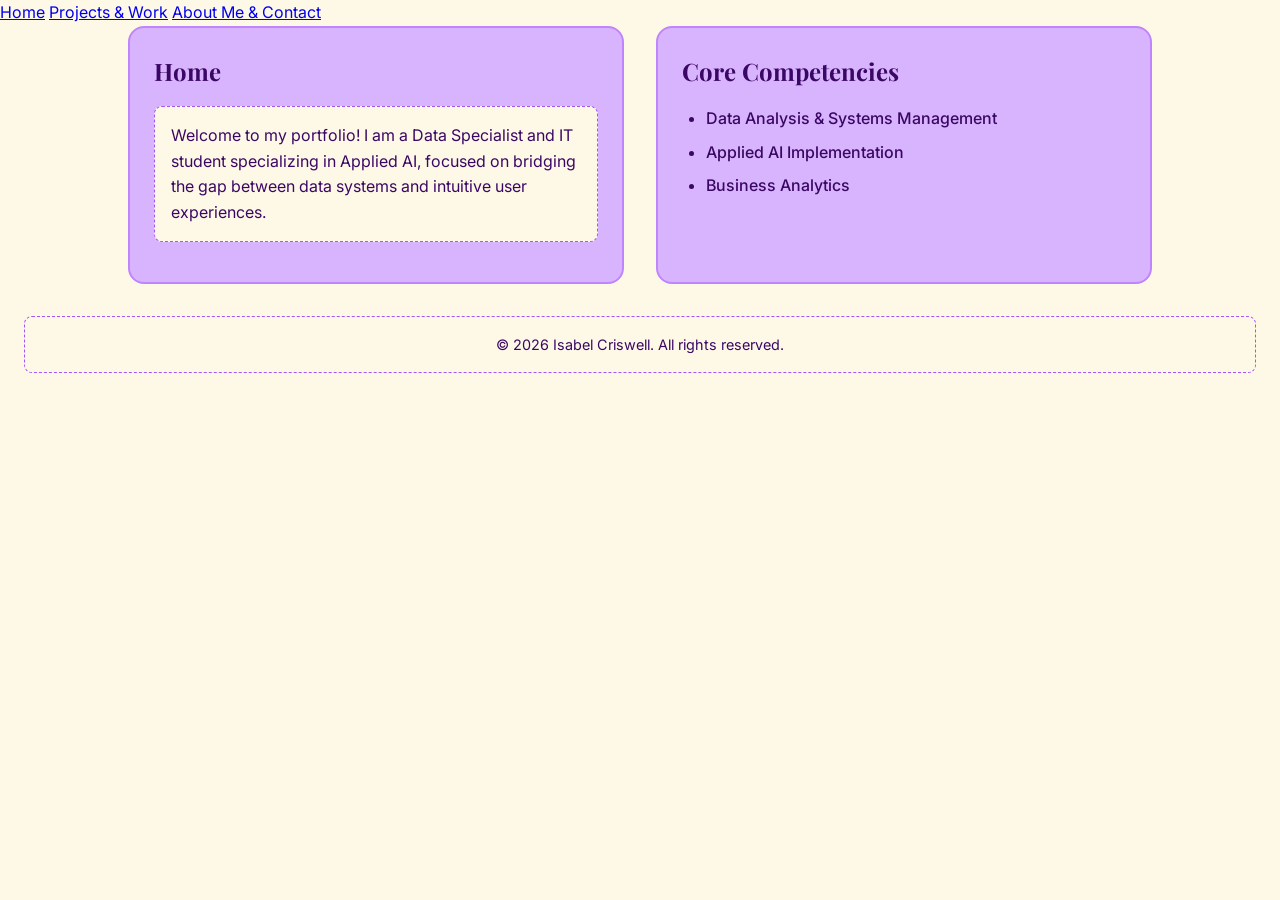
==== index.html @ f3558c69 "Initial commit for Project Milestone site" ====
<!DOCTYPE html>
<html lang="en">
<head>
    <meta charset="UTF-8">
    <meta name="viewport" content="width=device-width, initial-scale=1.0">
    <title>Document</title>
    
<!-- GOOGLE FONTS (Serif Heading + Sans-Serif Body) -->
    <link rel="preconnect" href="https://fonts.googleapis.com">
    <link rel="preconnect" href="https://fonts.gstatic.com" crossorigin>
    <link href="https://fonts.googleapis.com/css2?family=Inter:wght@400;500;600&family=Playfair+Display:wght@600;700&display=swap" rel="stylesheet">

    <!-- LINKED CSS FILE -->
    <link rel="stylesheet" href="style.css">
</head>
<body>
<!-- 1. NAVIGATION HEADER (Shared across all pages) -->
    <header>
        <nav>
            <a href="index.html">Home</a>
            <a href="projects.html">Projects &amp; Work</a>
            <a href="about.html">About Me &amp; Contact</a>
        </nav>
    </header>

    <!-- 2. MAIN HOMEPAGE CONTENT -->
    <main class="grid-container">
        <section class="card">
            <h1>Home</h1>
            <p>Welcome to my portfolio! I am a Data Specialist and IT student specializing in Applied AI, focused on bridging the gap between data systems and intuitive user experiences.</p>
        </section>

        <section class="card">
            <h2>Core Competencies</h2>
            <ul>
                <li>Data Analysis &amp; Systems Management</li>
                <li>Applied AI Implementation</li>
                <li>Business Analytics</li>
            </ul>
        </section>
    </main>

    <!-- 3. FOOTER -->
    <footer>
        <p>&copy; 2026 Isabel Criswell. All rights reserved.</p>
    </footer>
</body>
</html>
---- style.css ----
/* =========================================================
   PALETTE & TYPOGRAPHY
   - Background: Eggshell (#FEF9E7)
   - Accents / Cards: Soft Lilac (#D8B4FE)
   - Text & Nav: Dark Purple (#3B0764)
   - Fonts: Playfair Display (Serif) + Inter (Sans-Serif)
   ========================================================= */

* {
  box-sizing: border-box; /* Prevents horizontal scroll */
}

body {
  font-family: 'Inter', system-ui, -apple-system, sans-serif;
  background-color: #FEF9E7;
  color: #3B0764;
  line-height: 1.6;
  margin: 0;
  padding: 0;
}

/* Serif font for headings */
h1, h2, h3 {
  font-family: 'Playfair Display', Georgia, serif;
  color: #3B0764;
  margin-top: 0;
  margin-bottom: 16px; /* 8px system (16px) */
}

/* =========================================================
   1. FLEXBOX NAVIGATION (Header)
   Requirement: Flexbox multi-element layout & ID Selector (#main-nav)
   ========================================================= */
#main-nav {
  background-color: #3B0764;
  margin-bottom: 32px; /* 8px system (32px) */
  padding: 16px 24px;  /* 8px system (16px / 24px) */
  border-bottom: 4px solid #D8B4FE;
}

#main-nav nav {
  display: flex;
  flex-direction: column; /* Mobile first: stacked menu */
  align-items: center;
  gap: 16px; /* 8px system */
}

#main-nav a {
  color: #FEF9E7;
  text-decoration: none;
  font-weight: 600;
  letter-spacing: 0.5px;
}

#main-nav a:hover {
  color: #D8B4FE;
}

/* =========================================================
   2. CLASS SELECTOR (.card) & TYPE SELECTOR (p)
   ========================================================= */
.card {
  background-color: #D8B4FE;
  padding: 24px;              /* 8px system */
  border: 2px solid #C084FC;
  border-radius: 16px;        /* 8px system */
  height: 100%;
}

p {
  color: #3B0764;
  margin-top: 8px;            /* 8px system */
  margin-bottom: 16px;        /* 8px system */
  padding: 16px;              /* 8px system */
  border: 1px dashed #A855F7;
  background-color: #FEF9E7;
  border-radius: 8px;         /* 8px system */
}

ul {
  padding-left: 24px;
}

li {
  margin-bottom: 8px;
  font-weight: 500;
}

footer {
  text-align: center;
  padding: 24px;
  color: #581C87;
  font-size: 0.9rem;
}

/* =========================================================
   3. RESPONSIVENESS & MEDIA QUERIES
   ========================================================= */

/* Mobile Default (320px) */
.grid-container {
  display: block;
  padding: 0 16px;
  max-width: 100%;
}

.card {
  margin-bottom: 24px;
}

/* MEDIA QUERY 1: Tablet Breakpoint (768px and up) */
@media (min-width: 768px) {
  #main-nav nav {
    flex-direction: row;
    justify-content: center;
    gap: 32px;
  }

  .grid-container {
    display: grid;
    grid-template-columns: repeat(2, 1fr); /* 2-column Grid */
    gap: 24px;
    padding: 0 32px;
    max-width: 900px;
    margin: 0 auto;
  }

  .card {
    margin-bottom: 0;
  }
}

/* MEDIA QUERY 2: Desktop Breakpoint (1200px and up) */
@media (min-width: 1200px) {
  .grid-container {
    max-width: 1120px; /* Constrains line length for desktop */
    gap: 32px;
    padding: 0 48px;
  }

  #main-nav {
    padding: 24px 48px;
  }
}
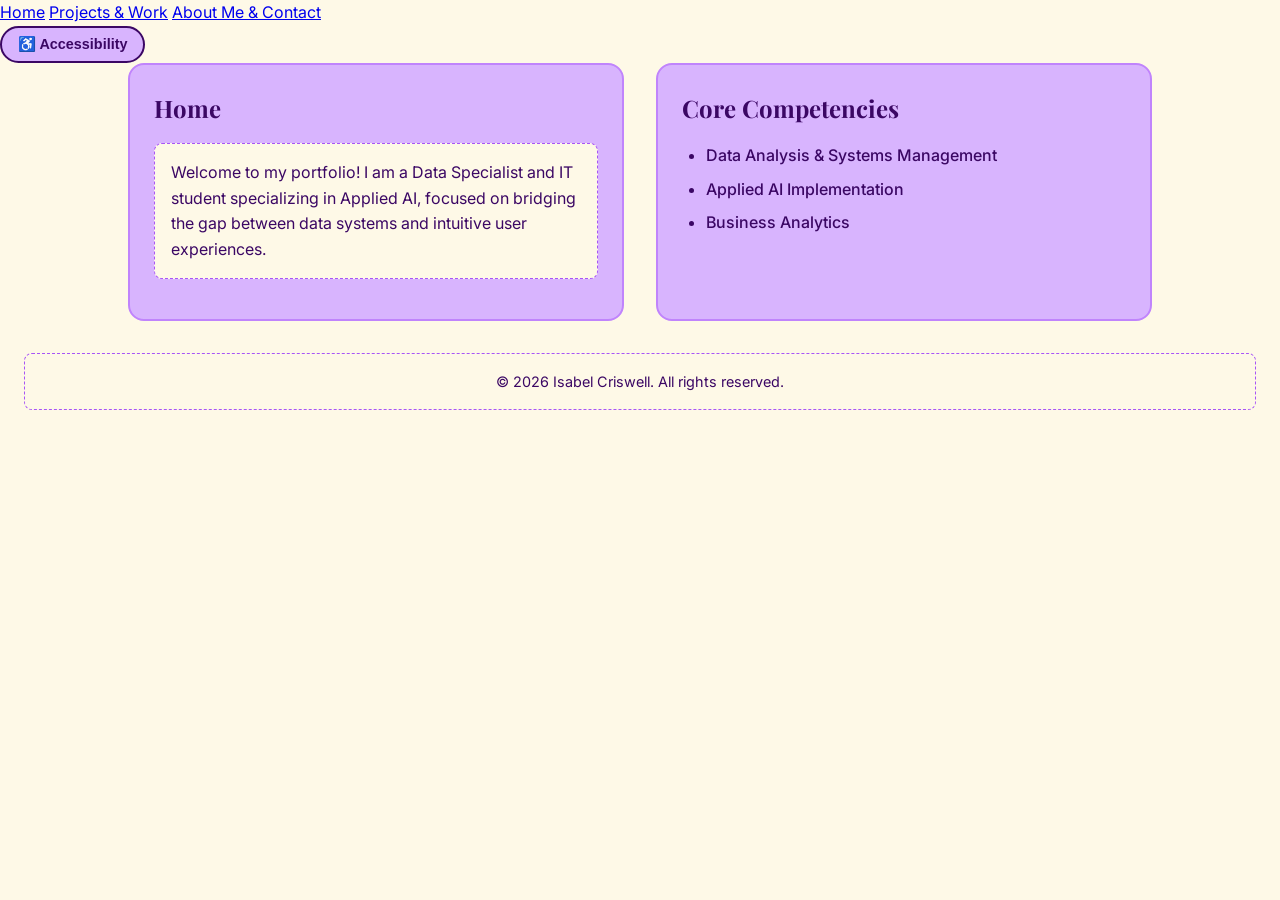
==== commit 1200daad: "Complete Milestone 3 accesibility, contact form, and README updates" ====
--- a/index.html
+++ b/index.html
@@ -21,6 +21,17 @@
             <a href="projects.html">Projects &amp; Work</a>
             <a href="about.html">About Me &amp; Contact</a>
         </nav>
+
+        <!-- Accessibility Options Dropdown -->
+  <div class="a11y-dropdown">
+    <button id="a11y-toggle-btn" aria-expanded="false" aria-controls="a11y-menu" aria-label="Accessibility Options">
+      <span>♿ Accessibility</span>
+    </button>
+    <div id="a11y-menu" class="a11y-menu-content" hidden>
+      <button type="button" id="toggle-text-size">Toggle Larger Text</button>
+      <button type="button" id="toggle-high-contrast">Toggle High Contrast</button>
+    </div>
+  </div>
     </header>
 
     <!-- 2. MAIN HOMEPAGE CONTENT -->
@@ -45,4 +56,4 @@
         <p>&copy; 2026 Isabel Criswell. All rights reserved.</p>
     </footer>
 </body>
-</html>+</html>
--- a/style.css
+++ b/style.css
@@ -1,19 +1,29 @@
 /* =========================================================
-   PALETTE & TYPOGRAPHY
+   PALETTE & TYPOGRAPHY VARIABLES
    - Background: Eggshell (#FEF9E7)
-   - Accents / Cards: Soft Lilac (#D8B4FE)
-   - Text & Nav: Dark Purple (#3B0764)
-   - Fonts: Playfair Display (Serif) + Inter (Sans-Serif)
-   ========================================================= */
+   - Cards / Accents: Soft Lilac (#D8B4FE)
+   - Text & Headers: Dark Purple (#3B0764)
+   - Error Text: Deep Crimson (#991B1B)
+   - System Spacing: Multiples of 8px
+   ========================================================= */
+
+:root {
+  --bg-eggshell: #FEF9E7;
+  --text-purple: #3B0764;
+  --accent-lilac: #D8B4FE;
+  --border-purple: #C084FC;
+  --dashed-purple: #A855F7;
+  --error-red: #991B1B;
+}
 
 * {
-  box-sizing: border-box; /* Prevents horizontal scroll */
+  box-sizing: border-box;
 }
 
 body {
   font-family: 'Inter', system-ui, -apple-system, sans-serif;
-  background-color: #FEF9E7;
-  color: #3B0764;
+  background-color: var(--bg-eggshell);
+  color: var(--text-purple);
   line-height: 1.6;
   margin: 0;
   padding: 0;
@@ -22,59 +32,247 @@
 /* Serif font for headings */
 h1, h2, h3 {
   font-family: 'Playfair Display', Georgia, serif;
-  color: #3B0764;
+  color: var(--text-purple);
   margin-top: 0;
-  margin-bottom: 16px; /* 8px system (16px) */
-}
-
-/* =========================================================
-   1. FLEXBOX NAVIGATION (Header)
-   Requirement: Flexbox multi-element layout & ID Selector (#main-nav)
+  margin-bottom: 16px; /* 8px system */
+}
+
+/* Paragraph styling */
+p {
+  color: var(--text-purple);
+  margin-top: 8px;
+  margin-bottom: 16px;
+  padding: 16px;
+  border: 1px dashed var(--dashed-purple);
+  background-color: var(--bg-eggshell);
+  border-radius: 8px;
+}
+
+/* =========================================================
+   1. FLEXBOX NAVIGATION & HEADER
    ========================================================= */
 #main-nav {
-  background-color: #3B0764;
-  margin-bottom: 32px; /* 8px system (32px) */
-  padding: 16px 24px;  /* 8px system (16px / 24px) */
-  border-bottom: 4px solid #D8B4FE;
+  background-color: var(--text-purple);
+  margin-bottom: 32px;
+  padding: 16px 24px;
+  border-bottom: 4px solid var(--accent-lilac);
+  display: flex;
+  flex-direction: column;
+  align-items: center;
+  gap: 16px;
 }
 
 #main-nav nav {
   display: flex;
-  flex-direction: column; /* Mobile first: stacked menu */
+  flex-direction: column;
   align-items: center;
-  gap: 16px; /* 8px system */
+  gap: 16px;
 }
 
 #main-nav a {
-  color: #FEF9E7;
+  color: var(--bg-eggshell);
   text-decoration: none;
   font-weight: 600;
   letter-spacing: 0.5px;
 }
 
-#main-nav a:hover {
-  color: #D8B4FE;
-}
-
-/* =========================================================
-   2. CLASS SELECTOR (.card) & TYPE SELECTOR (p)
+#main-nav a:hover,
+#main-nav a:focus {
+  color: var(--accent-lilac);
+  outline: 2px auto var(--accent-lilac);
+}
+
+/* =========================================================
+   2. ACCESSIBILITY DROPDOWN MENU
+   ========================================================= */
+.a11y-dropdown {
+  position: relative;
+}
+
+#a11y-toggle-btn {
+  background-color: var(--accent-lilac);
+  color: var(--text-purple);
+  border: 2px solid var(--text-purple);
+  padding: 8px 16px;
+  border-radius: 20px;
+  font-weight: 700;
+  font-size: 0.9rem;
+  cursor: pointer;
+}
+
+#a11y-toggle-btn:hover,
+#a11y-toggle-btn:focus {
+  background-color: var(--bg-eggshell);
+  outline: 3px solid var(--text-purple);
+}
+
+.a11y-menu-content {
+  position: absolute;
+  right: 0;
+  top: 130%;
+  background-color: var(--bg-eggshell);
+  border: 2px solid var(--text-purple);
+  border-radius: 8px;
+  padding: 8px;
+  box-shadow: 0 4px 12px rgba(0, 0, 0, 0.2);
+  display: flex;
+  flex-direction: column;
+  gap: 8px;
+  z-index: 100;
+  min-width: 180px;
+}
+
+.a11y-menu-content[hidden] {
+  display: none;
+}
+
+.a11y-menu-content button {
+  background: var(--accent-lilac);
+  color: var(--text-purple);
+  border: 1px solid var(--text-purple);
+  padding: 8px 12px;
+  border-radius: 4px;
+  cursor: pointer;
+  text-align: left;
+  font-weight: 600;
+  font-size: 0.85rem;
+}
+
+.a11y-menu-content button:hover,
+.a11y-menu-content button:focus {
+  background-color: var(--text-purple);
+  color: var(--bg-eggshell);
+}
+
+/* Toggleable States */
+body.large-text {
+  font-size: 1.25rem;
+}
+
+body.high-contrast {
+  background-color: #000000 !important;
+  color: #FFFF00 !important;
+}
+
+body.high-contrast h1,
+body.high-contrast h2,
+body.high-contrast h3,
+body.high-contrast p,
+body.high-contrast label,
+body.high-contrast legend,
+body.high-contrast a {
+  color: #FFFF00 !important;
+  background-color: #000000 !important;
+  border-color: #FFFF00 !important;
+}
+
+body.high-contrast .card {
+  background-color: #111111 !important;
+  border: 2px solid #FFFF00 !important;
+}
+
+/* =========================================================
+   3. ACCESSIBLE CONTACT FORM STYLING
+   ========================================================= */
+#contact-section {
+  max-width: 640px;
+  margin: 0 auto 32px auto;
+  padding: 0 16px;
+}
+
+.form-group {
+  margin-bottom: 24px;
+  display: flex;
+  flex-direction: column;
+}
+
+label, legend {
+  font-weight: 700;
+  margin-bottom: 8px;
+  color: var(--text-purple);
+}
+
+fieldset.form-group {
+  border: 2px solid var(--border-purple);
+  border-radius: 8px;
+  padding: 16px;
+  background-color: var(--bg-eggshell);
+}
+
+.radio-option {
+  display: flex;
+  align-items: center;
+  gap: 8px;
+  margin-bottom: 8px;
+}
+
+.radio-option label {
+  margin-bottom: 0;
+  font-weight: 500;
+}
+
+input[type="text"],
+input[type="email"],
+textarea {
+  padding: 12px;
+  border: 2px solid var(--text-purple);
+  border-radius: 8px;
+  font-size: 1rem;
+  font-family: inherit;
+  color: var(--text-purple);
+  background-color: #FFFFFF;
+}
+
+input[type="text"]:focus,
+input[type="email"]:focus,
+textarea:focus {
+  outline: 3px solid var(--dashed-purple);
+  border-color: var(--text-purple);
+}
+
+/* High contrast error messages (passes WCAG AA) */
+.error-message {
+  color: var(--error-red);
+  font-size: 0.875rem;
+  font-weight: 700;
+  margin-top: 4px;
+}
+
+/* Strip default paragraph styles if inside error message */
+.error-message p {
+  border: none;
+  padding: 0;
+  margin: 0;
+  background: transparent;
+}
+
+.btn-submit {
+  background-color: var(--text-purple);
+  color: var(--bg-eggshell);
+  padding: 12px 24px;
+  font-size: 1rem;
+  font-weight: 700;
+  border: 2px solid var(--text-purple);
+  border-radius: 8px;
+  cursor: pointer;
+}
+
+.btn-submit:hover,
+.btn-submit:focus {
+  background-color: var(--accent-lilac);
+  color: var(--text-purple);
+  outline: 2px auto var(--text-purple);
+}
+
+/* =========================================================
+   4. CARDS & GRID LAYOUT
    ========================================================= */
 .card {
-  background-color: #D8B4FE;
-  padding: 24px;              /* 8px system */
-  border: 2px solid #C084FC;
-  border-radius: 16px;        /* 8px system */
+  background-color: var(--accent-lilac);
+  padding: 24px;
+  border: 2px solid var(--border-purple);
+  border-radius: 16px;
   height: 100%;
-}
-
-p {
-  color: #3B0764;
-  margin-top: 8px;            /* 8px system */
-  margin-bottom: 16px;        /* 8px system */
-  padding: 16px;              /* 8px system */
-  border: 1px dashed #A855F7;
-  background-color: #FEF9E7;
-  border-radius: 8px;         /* 8px system */
 }
 
 ul {
@@ -89,15 +287,10 @@
 footer {
   text-align: center;
   padding: 24px;
-  color: #581C87;
+  color: var(--text-purple);
   font-size: 0.9rem;
 }
 
-/* =========================================================
-   3. RESPONSIVENESS & MEDIA QUERIES
-   ========================================================= */
-
-/* Mobile Default (320px) */
 .grid-container {
   display: block;
   padding: 0 16px;
@@ -108,17 +301,25 @@
   margin-bottom: 24px;
 }
 
+/* =========================================================
+   5. RESPONSIVENESS & MEDIA QUERIES
+   ========================================================= */
+
 /* MEDIA QUERY 1: Tablet Breakpoint (768px and up) */
 @media (min-width: 768px) {
+  #main-nav {
+    flex-direction: row;
+    justify-content: space-between;
+  }
+
   #main-nav nav {
     flex-direction: row;
-    justify-content: center;
     gap: 32px;
   }
 
   .grid-container {
     display: grid;
-    grid-template-columns: repeat(2, 1fr); /* 2-column Grid */
+    grid-template-columns: repeat(2, 1fr);
     gap: 24px;
     padding: 0 32px;
     max-width: 900px;
@@ -133,7 +334,7 @@
 /* MEDIA QUERY 2: Desktop Breakpoint (1200px and up) */
 @media (min-width: 1200px) {
   .grid-container {
-    max-width: 1120px; /* Constrains line length for desktop */
+    max-width: 1120px;
     gap: 32px;
     padding: 0 48px;
   }
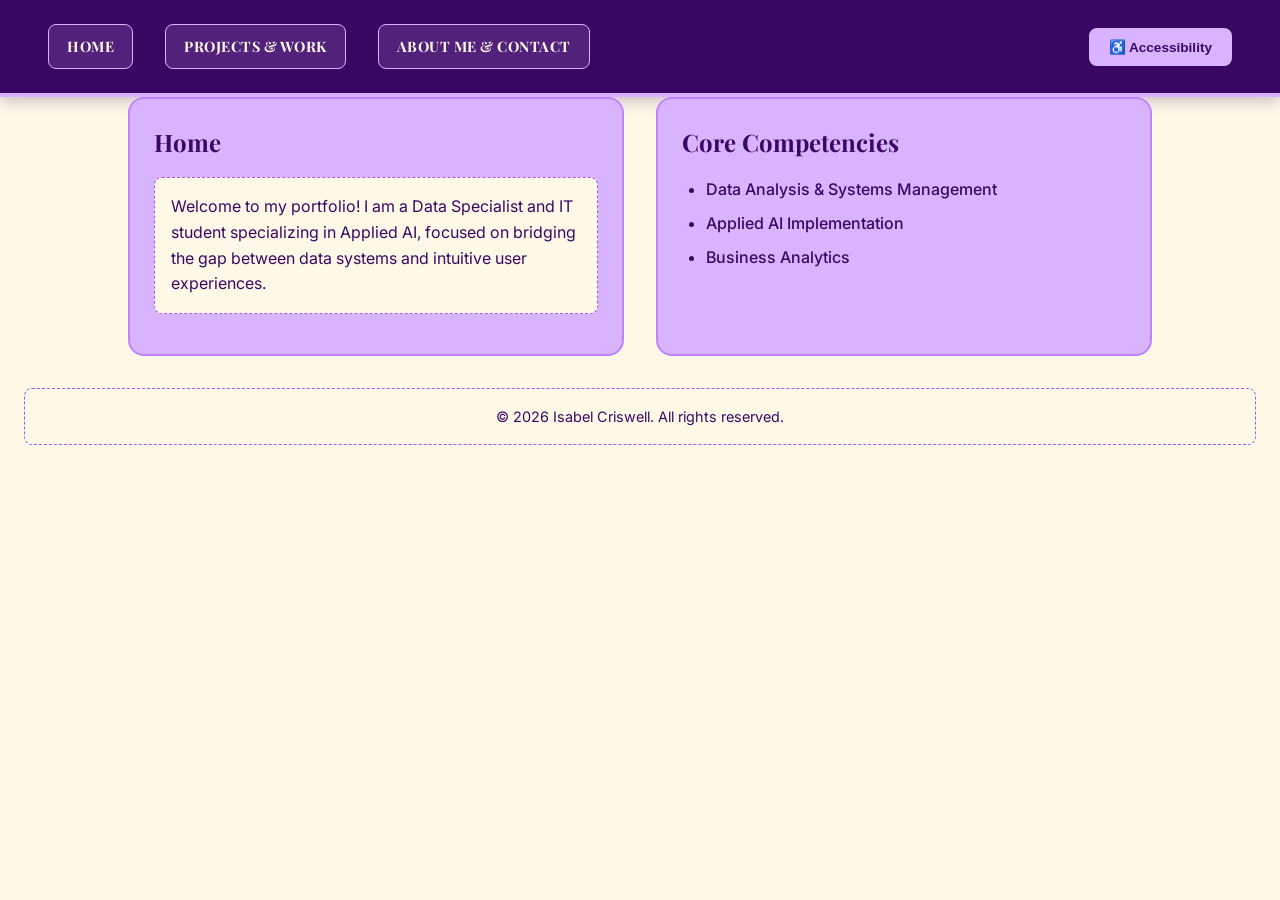
==== commit bfa088c9: "Convert navigation into header bar with button tabs and integrated accessibility dropdown" ====
--- a/index.html
+++ b/index.html
@@ -3,7 +3,7 @@
 <head>
     <meta charset="UTF-8">
     <meta name="viewport" content="width=device-width, initial-scale=1.0">
-    <title>Document</title>
+    <title> Isabel's Project Milestone Portfolio</title>
     
 <!-- GOOGLE FONTS (Serif Heading + Sans-Serif Body) -->
     <link rel="preconnect" href="https://fonts.googleapis.com">
@@ -14,25 +14,24 @@
     <link rel="stylesheet" href="style.css">
 </head>
 <body>
-<!-- 1. NAVIGATION HEADER (Shared across all pages) -->
-    <header>
-        <nav>
-            <a href="index.html">Home</a>
-            <a href="projects.html">Projects &amp; Work</a>
-            <a href="about.html">About Me &amp; Contact</a>
-        </nav>
+<header id="main-nav">
+  <nav aria-label="Main Navigation" class="nav-links">
+    <a href="index.html" class="nav-btn">HOME</a>
+    <a href="projects.html" class="nav-btn">PROJECTS & WORK</a>
+    <a href="contact.html" class="nav-btn">ABOUT ME & CONTACT</a>
+  </nav>
 
-        <!-- Accessibility Options Dropdown -->
+  <!-- Accessibility Dropdown inside the same header bar -->
   <div class="a11y-dropdown">
-    <button id="a11y-toggle-btn" aria-expanded="false" aria-controls="a11y-menu" aria-label="Accessibility Options">
-      <span>♿ Accessibility</span>
+    <button id="a11y-toggle-btn" type="button" aria-expanded="false" aria-controls="a11y-menu" aria-label="Accessibility Options">
+      ♿ Accessibility
     </button>
     <div id="a11y-menu" class="a11y-menu-content" hidden>
       <button type="button" id="toggle-text-size">Toggle Larger Text</button>
       <button type="button" id="toggle-high-contrast">Toggle High Contrast</button>
     </div>
   </div>
-    </header>
+</header>
 
     <!-- 2. MAIN HOMEPAGE CONTENT -->
     <main class="grid-container">
@@ -55,5 +54,6 @@
     <footer>
         <p>&copy; 2026 Isabel Criswell. All rights reserved.</p>
     </footer>
+    <script src="main.js" defer></script>
 </body>
 </html>
--- a/style.css
+++ b/style.css
@@ -49,42 +49,59 @@
 }
 
 /* =========================================================
-   1. FLEXBOX NAVIGATION & HEADER
+   1. UNIFIED TOP HEADER BAR & NAVIGATION
    ========================================================= */
 #main-nav {
   background-color: var(--text-purple);
-  margin-bottom: 32px;
-  padding: 16px 24px;
+  padding: 12px 24px;
   border-bottom: 4px solid var(--accent-lilac);
+  box-shadow: 0 4px 14px rgba(59, 7, 100, 0.25);
   display: flex;
-  flex-direction: column;
+  flex-direction: column; /* Stacks nicely on tiny mobile screens */
   align-items: center;
+  justify-content: space-between;
   gap: 16px;
-}
-
-#main-nav nav {
+  width: 100%;
+}
+
+.nav-links {
   display: flex;
-  flex-direction: column;
+  flex-wrap: wrap;
+  justify-content: center;
   align-items: center;
-  gap: 16px;
-}
-
-#main-nav a {
-  color: var(--bg-eggshell);
-  text-decoration: none;
-  font-weight: 600;
+  gap: 12px;
+}
+
+/* Kills default blue link text & underlines entirely */
+#main-nav a,
+.nav-btn {
+  color: var(--bg-eggshell) !important;
+  text-decoration: none !important;
+  font-family: 'Playfair Display', Georgia, serif;
+  font-weight: 700;
+  font-size: 0.9rem;
   letter-spacing: 0.5px;
-}
-
+  padding: 10px 18px;
+  background-color: rgba(216, 180, 254, 0.15); /* Soft lilac tint fill */
+  border: 1px solid var(--accent-lilac);
+  border-radius: 8px;
+  transition: all 0.2s ease-in-out;
+  display: inline-block;
+}
+
+/* Hover & Focus state for Nav Buttons */
 #main-nav a:hover,
-#main-nav a:focus {
-  color: var(--accent-lilac);
-  outline: 2px auto var(--accent-lilac);
-}
-
-/* =========================================================
-   2. ACCESSIBILITY DROPDOWN MENU
-   ========================================================= */
+#main-nav a:focus,
+.nav-btn:hover,
+.nav-btn:focus {
+  background-color: var(--accent-lilac) !important;
+  color: var(--text-purple) !important;
+  transform: translateY(-2px);
+  box-shadow: 0 4px 10px rgba(0, 0, 0, 0.2);
+  outline: none;
+}
+
+/* Accessibility Dropdown aligned inside top bar */
 .a11y-dropdown {
   position: relative;
 }
@@ -92,34 +109,36 @@
 #a11y-toggle-btn {
   background-color: var(--accent-lilac);
   color: var(--text-purple);
-  border: 2px solid var(--text-purple);
-  padding: 8px 16px;
-  border-radius: 20px;
+  border: 2px solid var(--accent-lilac);
+  padding: 9px 18px;
+  border-radius: 8px;
   font-weight: 700;
-  font-size: 0.9rem;
+  font-size: 0.85rem;
   cursor: pointer;
+  transition: all 0.2s ease;
 }
 
 #a11y-toggle-btn:hover,
 #a11y-toggle-btn:focus {
   background-color: var(--bg-eggshell);
-  outline: 3px solid var(--text-purple);
+  color: var(--text-purple);
+  transform: translateY(-2px);
 }
 
 .a11y-menu-content {
   position: absolute;
   right: 0;
-  top: 130%;
+  top: 125%;
   background-color: var(--bg-eggshell);
   border: 2px solid var(--text-purple);
   border-radius: 8px;
   padding: 8px;
-  box-shadow: 0 4px 12px rgba(0, 0, 0, 0.2);
+  box-shadow: 0 6px 16px rgba(0, 0, 0, 0.3);
   display: flex;
   flex-direction: column;
   gap: 8px;
   z-index: 100;
-  min-width: 180px;
+  min-width: 190px;
 }
 
 .a11y-menu-content[hidden] {
@@ -131,7 +150,7 @@
   color: var(--text-purple);
   border: 1px solid var(--text-purple);
   padding: 8px 12px;
-  border-radius: 4px;
+  border-radius: 6px;
   cursor: pointer;
   text-align: left;
   font-weight: 600;
@@ -144,31 +163,105 @@
   color: var(--bg-eggshell);
 }
 
+/* Tablet & Desktop: Single sleek horizontal bar across top */
+@media (min-width: 768px) {
+  #main-nav {
+    flex-direction: row;
+    padding: 16px 32px;
+  }
+}
+
+  .a11y-menu-content {
+    right: 0;
+    transform: none; /* Align to right edge on desktop */
+  }
+
 /* Toggleable States */
 body.large-text {
   font-size: 1.25rem;
 }
 
+/* =========================================================
+   2. HIGH CONTRAST MODE (Lilac & White on Dark Eggplant)
+   ========================================================= */
 body.high-contrast {
-  background-color: #000000 !important;
-  color: #FFFF00 !important;
+  background-color: #0D0314 !important; /* Ultra-dark eggplant background */
+  color: #D8B4FE !important;             /* Lilac body text */
 }
 
 body.high-contrast h1,
 body.high-contrast h2,
 body.high-contrast h3,
+body.high-contrast legend,
+body.high-contrast label {
+  color: #FFFFFF !important;             /* Bright white headers */
+}
+
 body.high-contrast p,
-body.high-contrast label,
-body.high-contrast legend,
-body.high-contrast a {
-  color: #FFFF00 !important;
-  background-color: #000000 !important;
-  border-color: #FFFF00 !important;
-}
-
-body.high-contrast .card {
-  background-color: #111111 !important;
-  border: 2px solid #FFFF00 !important;
+body.high-contrast li {
+  color: #D8B4FE !important;
+  background-color: #1A0728 !important;  /* Dark purple card fill */
+  border-color: #D8B4FE !important;
+}
+
+body.high-contrast #main-nav {
+  background-color: #1A0728 !important;
+  border-bottom: 4px solid #D8B4FE !important;
+}
+
+body.high-contrast .nav-btn {
+  background-color: #0D0314 !important;
+  color: #D8B4FE !important;
+  border-color: #D8B4FE !important;
+}
+
+body.high-contrast .nav-btn:hover,
+body.high-contrast .nav-btn:focus {
+  background-color: #D8B4FE !important;
+  color: #0D0314 !important;
+}
+
+body.high-contrast #main-nav a {
+  color: #FFFFFF !important;
+}
+
+body.high-contrast #main-nav a:hover,
+body.high-contrast #main-nav a:focus {
+  color: #D8B4FE !important;
+  background-color: rgba(216, 180, 254, 0.2) !important;
+}
+
+body.high-contrast .card,
+body.high-contrast fieldset.form-group {
+  background-color: #1A0728 !important;
+  border: 2px solid #D8B4FE !important;
+  color: #D8B4FE !important;
+}
+
+body.high-contrast input[type="text"],
+body.high-contrast input[type="email"],
+body.high-contrast textarea {
+  background-color: #0D0314 !important;
+  color: #FFFFFF !important;
+  border-color: #D8B4FE !important;
+}
+
+body.high-contrast #a11y-toggle-btn,
+body.high-contrast .btn-submit {
+  background-color: #D8B4FE !important;
+  color: #0D0314 !important;
+  border-color: #FFFFFF !important;
+}
+
+body.high-contrast .a11y-menu-content {
+  background-color: #1A0728 !important;
+  border-color: #D8B4FE !important;
+}
+
+body.high-contrast .a11y-menu-content button {
+  background-color: #0D0314 !important;
+  color: #D8B4FE !important;
+  border-color: #D8B4FE !important;
 }
 
 /* =========================================================
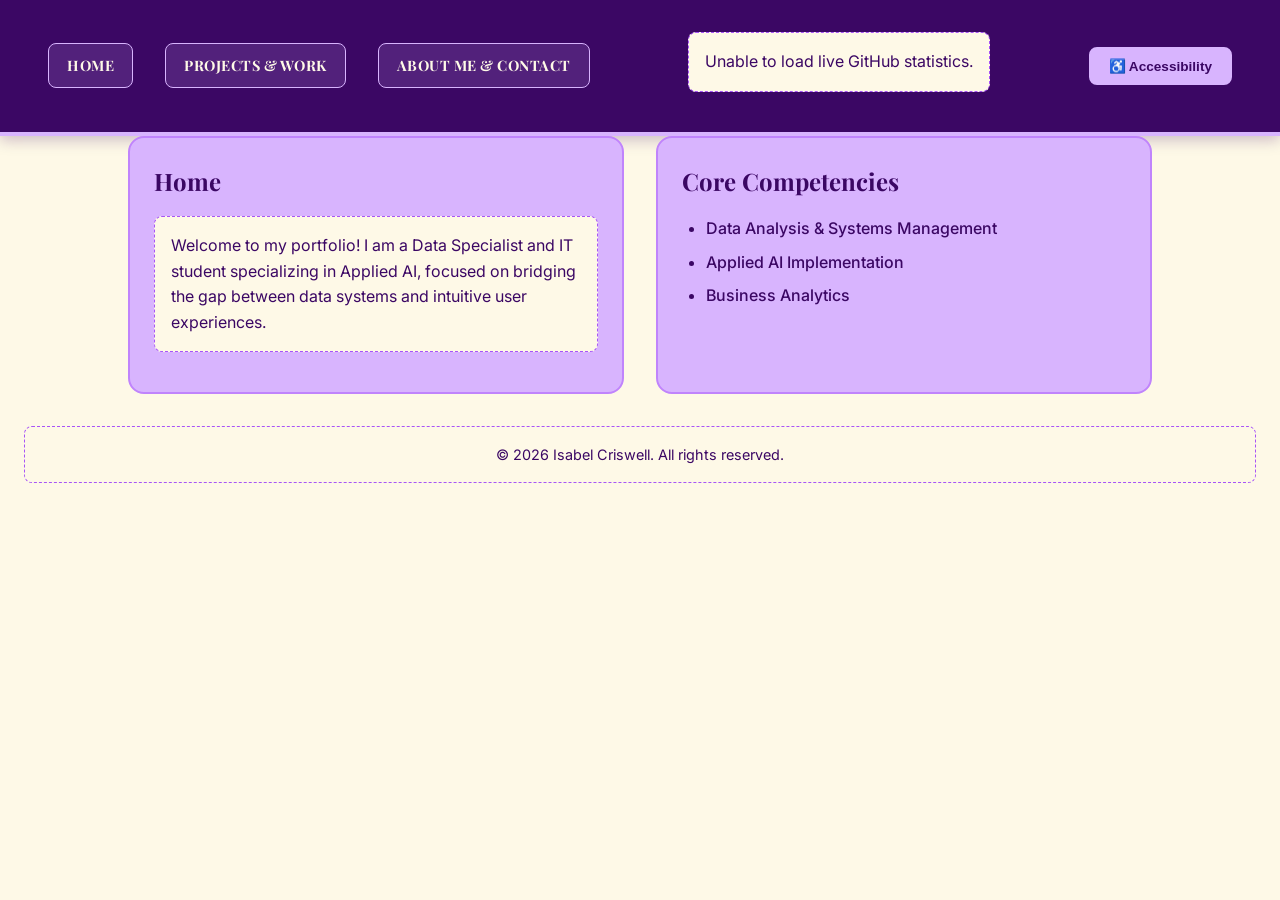
==== commit 7b85cbc6: "Add GitHub stats loading div to index.html" ====
--- a/index.html
+++ b/index.html
@@ -20,7 +20,7 @@
     <a href="projects.html" class="nav-btn">PROJECTS & WORK</a>
     <a href="contact.html" class="nav-btn">ABOUT ME & CONTACT</a>
   </nav>
-
+<div id="github-stats">Loading live GitHub profile data...</div>
   <!-- Accessibility Dropdown inside the same header bar -->
   <div class="a11y-dropdown">
     <button id="a11y-toggle-btn" type="button" aria-expanded="false" aria-controls="a11y-menu" aria-label="Accessibility Options">
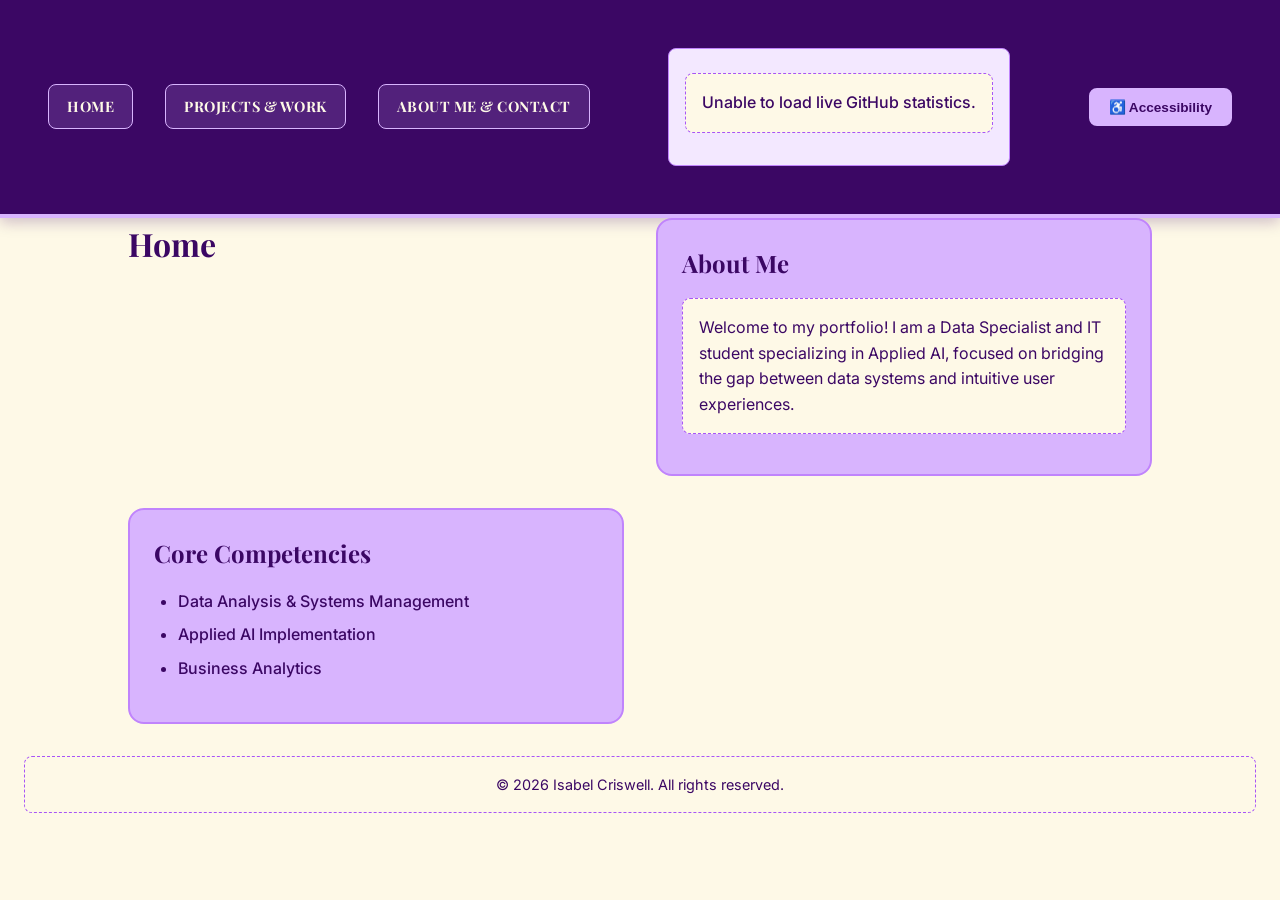
==== commit ef04603d: "Refactor HTML structure and comments for clarity Fixed the heading hierarchy so there's one main <h1" ====
--- a/index.html
+++ b/index.html
@@ -3,9 +3,9 @@
 <head>
     <meta charset="UTF-8">
     <meta name="viewport" content="width=device-width, initial-scale=1.0">
-    <title> Isabel's Project Milestone Portfolio</title>
+    <title>Isabel's Project Milestone Portfolio</title>
     
-<!-- GOOGLE FONTS (Serif Heading + Sans-Serif Body) -->
+    <!-- GOOGLE FONTS -->
     <link rel="preconnect" href="https://fonts.googleapis.com">
     <link rel="preconnect" href="https://fonts.gstatic.com" crossorigin>
     <link href="https://fonts.googleapis.com/css2?family=Inter:wght@400;500;600&family=Playfair+Display:wght@600;700&display=swap" rel="stylesheet">
@@ -20,8 +20,10 @@
     <a href="projects.html" class="nav-btn">PROJECTS & WORK</a>
     <a href="contact.html" class="nav-btn">ABOUT ME & CONTACT</a>
   </nav>
-<div id="github-stats">Loading live GitHub profile data...</div>
-  <!-- Accessibility Dropdown inside the same header bar -->
+  
+  <p id="github-stats">Loading live GitHub profile data...</p>
+
+  <!-- Accessibility Dropdown -->
   <div class="a11y-dropdown">
     <button id="a11y-toggle-btn" type="button" aria-expanded="false" aria-controls="a11y-menu" aria-label="Accessibility Options">
       ♿ Accessibility
@@ -33,10 +35,15 @@
   </div>
 </header>
 
-    <!-- 2. MAIN HOMEPAGE CONTENT -->
+    <!-- MAIN HOMEPAGE CONTENT -->
     <main class="grid-container">
+        <!-- Spans full width at the top for proper hierarchy -->
+        <div class="full-width-header">
+            <h1>Home</h1>
+        </div>
+
         <section class="card">
-            <h1>Home</h1>
+            <h2>About Me</h2>
             <p>Welcome to my portfolio! I am a Data Specialist and IT student specializing in Applied AI, focused on bridging the gap between data systems and intuitive user experiences.</p>
         </section>
 
@@ -50,7 +57,7 @@
         </section>
     </main>
 
-    <!-- 3. FOOTER -->
+    <!-- FOOTER -->
     <footer>
         <p>&copy; 2026 Isabel Criswell. All rights reserved.</p>
     </footer>
--- a/style.css
+++ b/style.css
@@ -435,4 +435,15 @@
   #main-nav {
     padding: 24px 48px;
   }
-}+}
+#github-stats {
+  text-align: center;
+  padding: 1rem;
+  margin: 1.5rem auto;
+  max-width: 600px;
+  background-color: #f3e8ff;
+  border: 1px solid #c084fc;
+  border-radius: 8px;
+  color: #3b0764;
+  font-weight: 500;
+}
